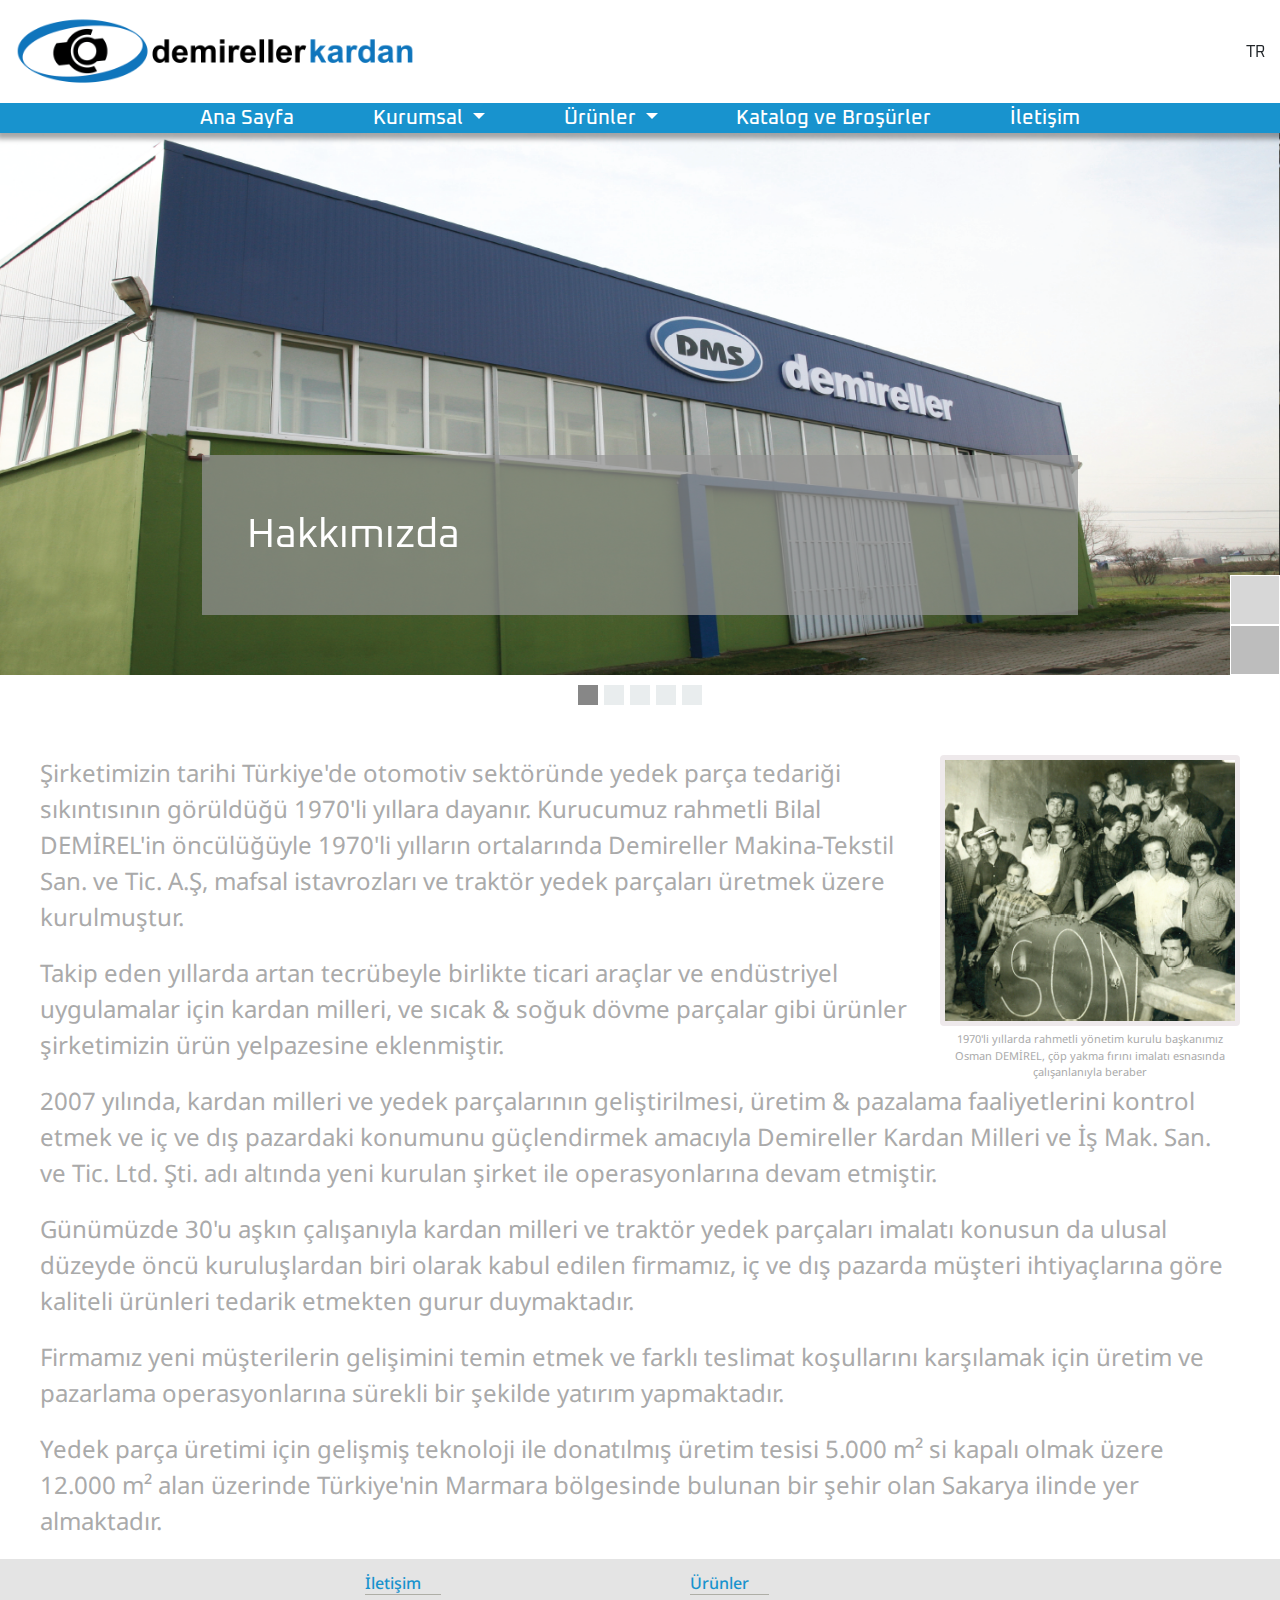
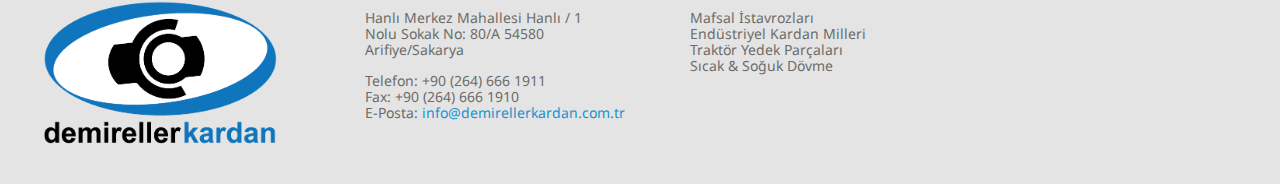
==== about.html @ e123c702 "temizlik" ====
<!DOCTYPE html>
<html lang="tr">

<head>
    <meta charset="UTF-8">
    <meta name="viewport" content="width=device-width, initial-scale=1.0">
    <title>Demireller</title>

    <link rel="preconnect" href="https://fonts.googleapis.com">
    <link rel="preconnect" href="https://fonts.gstatic.com" crossorigin>
    <link
        href="https://fonts.googleapis.com/css2?family=Roboto:ital,wght@0,100;0,300;0,400;0,500;0,700;0,900;1,100;1,300;1,400;1,500;1,700;1,900&display=swap"
        rel="stylesheet">


    <link rel="stylesheet" href="https://cdn.jsdelivr.net/npm/bootstrap@4.0.0/dist/css/bootstrap.min.css"
        integrity="sha384-Gn5384xqQ1aoWXA+058RXPxPg6fy4IWvTNh0E263XmFcJlSAwiGgFAW/dAiS6JXm" crossorigin="anonymous">
    <script src="https://code.jquery.com/jquery-3.2.1.slim.min.js"
        integrity="sha384-KJ3o2DKtIkvYIK3UENzmM7KCkRr/rE9/Qpg6aAZGJwFDMVNA/GpGFF93hXpG5KkN"
        crossorigin="anonymous"></script>
    <script src="https://cdn.jsdelivr.net/npm/popper.js@1.12.9/dist/umd/popper.min.js"
        integrity="sha384-ApNbgh9B+Y1QKtv3Rn7W3mgPxhU9K/ScQsAP7hUibX39j7fakFPskvXusvfa0b4Q"
        crossorigin="anonymous"></script>
    <script src="https://cdn.jsdelivr.net/npm/bootstrap@4.0.0/dist/js/bootstrap.min.js"
        integrity="sha384-JZR6Spejh4U02d8jOt6vLEHfe/JQGiRRSQQxSfFWpi1MquVdAyjUar5+76PVCmYl"
        crossorigin="anonymous"></script>

    <link rel="stylesheet" href="https://cdnjs.cloudflare.com/ajax/libs/font-awesome/6.5.2/css/all.min.css"
        integrity="sha512-SnH5WK+bZxgPHs44uWIX+LLJAJ9/2PkPKZ5QiAj6Ta86w+fsb2TkcmfRyVX3pBnMFcV7oQPJkl9QevSCWr3W6A=="
        crossorigin="anonymous" referrerpolicy="no-referrer" />
    <link rel="stylesheet" href="style/normalization.css">

    <script src="./scripts/slider.js"></script>
    <script src="./scripts/homepage.js"></script>
    <script src="./scripts/about.js"></script>

</head>

<body id="dk-body" class="dk-about">
    <div class="dk-top">
        <header class="dk-header">
            <div class="logo">
                <img src="assets/images/logoYatay.png" alt="Demireller Logo">
            </div>
            <div class="languages">
                <div class="languages-icon">
                    <i class="fa-solid fa-globe"></i>
                </div>
                <ul class="languages-list">
                    <li>TR</li>
                </ul>
            </div>
        </header>

        <nav class="navbar navbar-expand-lg navbar-light bg-light dk-nav">
            <button class="navbar-toggler" type="button" data-toggle="collapse" data-target="#navbarSupportedContent"
                aria-controls="navbarSupportedContent" aria-expanded="false" aria-label="Toggle navigation">
                <span class="navbar-toggler-icon"></span>
            </button>

            <div class="collapse navbar-collapse" id="navbarSupportedContent">
                <ul class="navbar-nav mr-auto ">
                    <li class="nav-item">
                        <a class="nav-link" href="index.html">Ana Sayfa </a>
                    </li>
                    <li class="nav-item dropdown">
                        <a class="nav-link dropdown-toggle" href="#" id="navbarDropdown" role="button"
                            data-toggle="dropdown" aria-haspopup="true" aria-expanded="false">
                            Kurumsal
                        </a>
                        <div class="dropdown-menu" aria-labelledby="navbarDropdown">
                            <a class="dropdown-item active" href="about.html">Hakkımızda</a>
                            <a class="dropdown-item" href="history.html">Tarihçe</a>
                            <a class="dropdown-item" href="quality.html">Kalite</a>
                            <a class="dropdown-item" href="worldWide.html">Dış Pazarlar</a>
                        </div>
                    </li>
                    <li class="nav-item dropdown">
                        <a class="nav-link dropdown-toggle" href="#" id="navbarDropdown" role="button"
                            data-toggle="dropdown" aria-haspopup="true" aria-expanded="false">
                            Ürünler
                        </a>
                        <div class="dropdown-menu" aria-labelledby="navbarDropdown">
                            <a class="dropdown-item" href="mafsalIstafroz.html">Mafsal İstavrozları</a>
                            <a class="dropdown-item" href="kardanMiller.html">Endüstriyel Kardan Milleri</a>
                            <a class="dropdown-item" href="traktor.html">Traktör Yedek Parçaları</a>
                            <a class="dropdown-item" href="hotCold.html">Sıcak & Soğuk Dövme</a>
                        </div>
                    </li>
                    <li class="nav-item active">
                        <a class="nav-link" href="catalog.html">Katalog ve Broşürler </a>
                    </li>
                    <li class="nav-item active">
                        <a class="nav-link" href="contact.html">İletişim </a>
                    </li>
                </ul>
            </div>
        </nav>
    </div>

    <div id="carouselExampleIndicators" class="carousel slide" data-ride="carousel">
        <div class="slider-message">
            <p>Hakkımızda</p>
        </div>

        <div class="slider-icons">
            <div class="slider-mail"><a href="contact.html"><i class="fa-solid fa-envelope"></i></a></div>
            <div class="slider-mail"><a href="catalog.html"><i class="fa-solid fa-download"></i></a></div>
        </div>
        <ol class="carousel-indicators">
            <li data-target="#carouselExampleIndicators" data-slide-to="0" class="active"></li>
            <li data-target="#carouselExampleIndicators" data-slide-to="1"></li>
            <li data-target="#carouselExampleIndicators" data-slide-to="2"></li>
            <li data-target="#carouselExampleIndicators" data-slide-to="3"></li>
            <li data-target="#carouselExampleIndicators" data-slide-to="4"></li>
        </ol>
        <div class="carousel-inner">
            <div class="carousel-item active">
                <img class="d-block w-100" src="./assets/images/about/Slider1_.png" alt="First slide">
            </div>
            <div class="carousel-item">
                <img class="d-block w-100" src="./assets/images/about/Slider2_1.png" alt="First slide">

            </div>
            <div class="carousel-item">
                <img class="d-block w-100" src="./assets/images/about/Slider3_1.png" alt="First slide">

            </div>
            <div class="carousel-item">
                <img class="d-block w-100" src="./assets/images/about/Slider4_1.png" alt="First slide">

            </div>
            <div class="carousel-item">
                <img class="d-block w-100" src="./assets/images/about/Slider5_1.png" alt="First slide">

            </div>
        </div>
        <a class="carousel-control-prev carousel-control" href="#carouselExampleIndicators" role="button"
            data-slide="prev">
            <i class="fa-solid fa-angle-left"></i>
            <span class="sr-only">Previous</span>
        </a>
        <a class="carousel-control-next carousel-control" href="#carouselExampleIndicators" role="button"
            data-slide="next">
            <i class="fa-solid fa-angle-right"></i>
            <span class="sr-only">Next</span>
        </a>
    </div>



    <div class="dk-about-text">

        <div class="dk-about-text-image">
            <div class="dk-about-text-part">
                <p class="dk-about-paragraph">
                    Şirketimizin tarihi Türkiye'de otomotiv sektöründe yedek parça tedariği sıkıntısının görüldüğü
                    1970'li yıllara
                    dayanır. Kurucumuz rahmetli Bilal DEMİREL'in öncülüğüyle 1970'li yılların ortalarında Demireller
                    Makina-Tekstil
                    San. ve Tic. A.Ş, mafsal istavrozları ve traktör yedek parçaları üretmek üzere kurulmuştur.
                </p>
                <p class="dk-about-paragraph dk-about-second-paragraph ">
                    Takip eden yıllarda artan tecrübeyle birlikte ticari araçlar ve endüstriyel uygulamalar için kardan
                    milleri, ve
                    sıcak & soğuk dövme parçalar gibi ürünler şirketimizin ürün yelpazesine eklenmiştir.
                </p>
            </div>
            <div class="dk-about-image-part">
                <div class="dk-about-image">
                    <img src="assets/images/history/osmanDemirel.png" alt="Osman Demirel ve Çalışanlarının Fotoğrafı"
                        title="Osman Demirel">
                </div>
                <p>1970'li yıllarda rahmetli yönetim kurulu başkanımız Osman DEMİREL, çöp yakma fırını imalatı esnasında
                    çalışanlanıyla beraber</p>
            </div>
        </div>

        <div class="dk-about-paragraphs">

            <p class="dk-about-paragraph">2007 yılında, kardan milleri ve yedek parçalarının geliştirilmesi, üretim &
                pazalama faaliyetlerini
                kontrol
                etmek ve iç ve dış pazardaki konumunu güçlendirmek amacıyla Demireller Kardan Milleri ve İş Mak.
                San. ve Tic.
                Ltd. Şti. adı altında yeni kurulan şirket ile operasyonlarına devam etmiştir.</p>
            <p class="dk-about-paragraph">Günümüzde 30'u aşkın çalışanıyla kardan milleri ve traktör yedek parçaları
                imalatı
                konusun da ulusal
                düzeyde
                öncü kuruluşlardan biri olarak kabul edilen firmamız, iç ve dış pazarda müşteri ihtiyaçlarına göre
                kaliteli
                ürünleri tedarik etmekten gurur duymaktadır.</p>
            <p class="dk-about-paragraph">Firmamız yeni müşterilerin gelişimini temin etmek ve farklı teslimat
                koşullarını
                karşılamak için
                üretim ve
                pazarlama operasyonlarına sürekli bir şekilde yatırım yapmaktadır.</p>
            <p class="dk-about-paragraph">Yedek parça üretimi için gelişmiş teknoloji ile donatılmış üretim tesisi
                5.000 m&sup2
                si kapalı olmak
                üzere 12.000 m&sup2
                alan üzerinde Türkiye'nin Marmara bölgesinde bulunan bir şehir olan Sakarya ilinde yer almaktadır.
            </p>

        </div>

    </div>



    <footer class="dk-footer">
        <div class="dk-footer-container">
            <div class="dk-footer-logo">
                <img src="assets/images/logoDikey.png" alt="Demireller Logo">
            </div>
            <div class="dk-footer-contact">
                <h6 class="dk-footer-heading dk-main-blue">İletişim</h6>
                <p class="dk-footer-address">Hanlı Merkez Mahallesi Hanlı / 1 Nolu Sokak No: 80/A 54580 Arifiye/Sakarya
                </p>
                <div class="dk-footer-contact">
                    <p>Telefon: +90 (264) 666 1911</p>
                    <p>Fax: +90 (264) 666 1910</p>
                    <p>E-Posta: <a href="mailto:info@demirellerkardan.com.tr"><span
                                class="dk-main-blue dk-footer-main">info@demirellerkardan.com.tr</span></a></p>
                </div>
            </div>
            <div class="dk-footer-products">
                <h6 class="dk-footer-heading dk-main-blue">Ürünler</h6>
                <ul>
                    <li class="dk-footer-links"><a href="mafsalIstafroz.html">Mafsal İstavrozları</a></li>
                    <li class="dk-footer-links"><a href="kardanMiller.html">Endüstriyel Kardan Milleri</a></li>
                    <li class="dk-footer-links"><a href="traktor.html">Traktör Yedek Parçaları</a></li>
                    <li class="dk-footer-links"><a href="hotCold.html">Sıcak & Soğuk Dövme</a></li>
                </ul>
            </div>
            <div class="dk-footer-social">
                <a href="#"><i class="fa-brands fa-instagram"></i></a>
                <i class="fa-solid fa-circle"></i>
                <a href="#"><i class="fa-brands fa-square-facebook"></i></a>
                <i class="fa-solid fa-circle"></i>
                <a href="#"><i class="fa-brands fa-linkedin"></i></a>
            </div>
            <a title="Başa Dön" class="dk-go-top" href="#dk-body"><i class="fa-solid fa-square-caret-up"></i> </a>
        </div>
    </footer>


</body>

</html>
---- style/normalization.css ----
@import url(settings.css);
@import url(homepage.css);
@import url(about.css);
@import url(history.css);
@import url(quality.css);
@import url(worldWide.css);
@import url(mafsalIstavrozlar.css);
@import url(kardanmiller.css);
@import url(traktor.css);
@import url(hotCold.css);
@import url(catalog.css);
@import url(contact.css);
/* Fonts */
@import url("https://fonts.googleapis.com/css2?family=Oxanium:wght@200..800&display=swap");
@import url("https://fonts.googleapis.com/css2?family=Noto+Sans:ital,wght@0,100..900;1,100..900&family=Oxanium:wght@200..800&display=swap");

*,
div,
ul,
ol,
li,
p,
h1,
h2,
h3,
h4,
h5,
h6 {
  padding: 0;
  margin: 0;
  box-sizing: border-box;
  font-family: "Noto Sans", sans-serif;
}
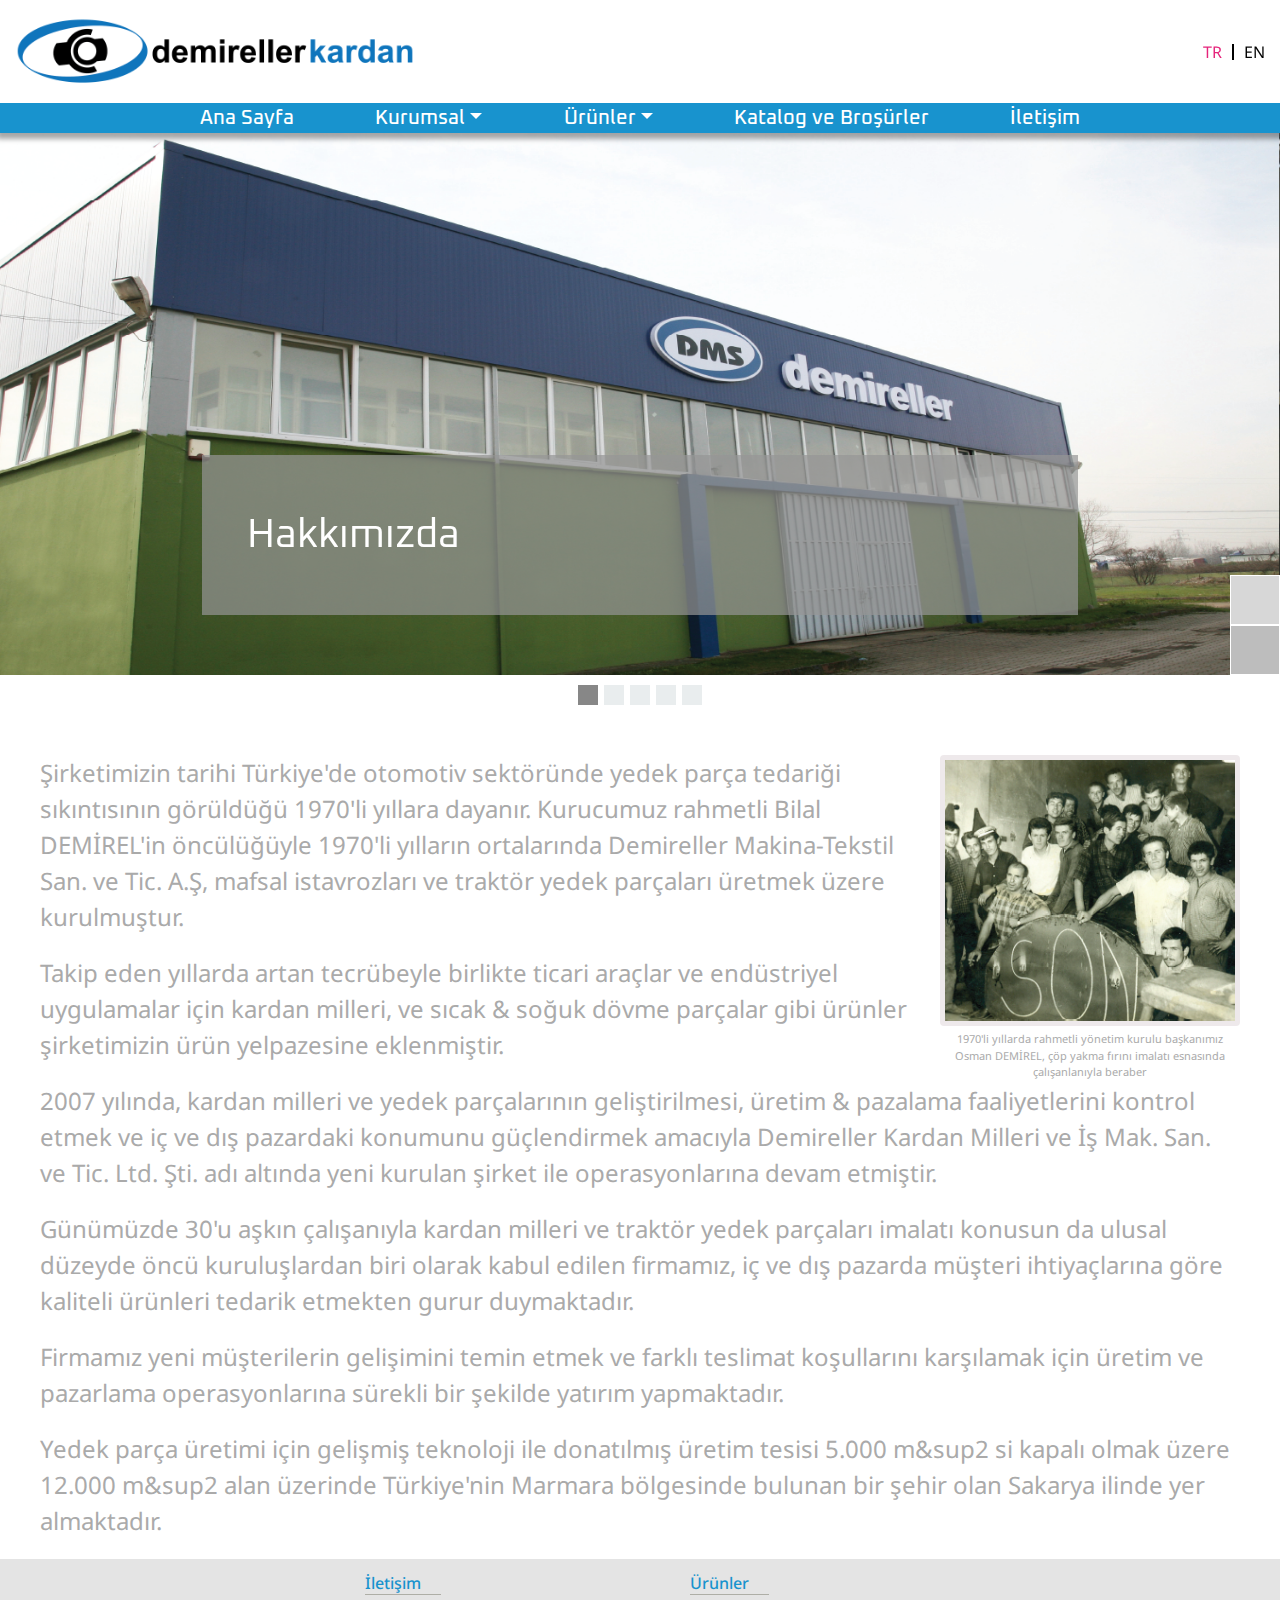
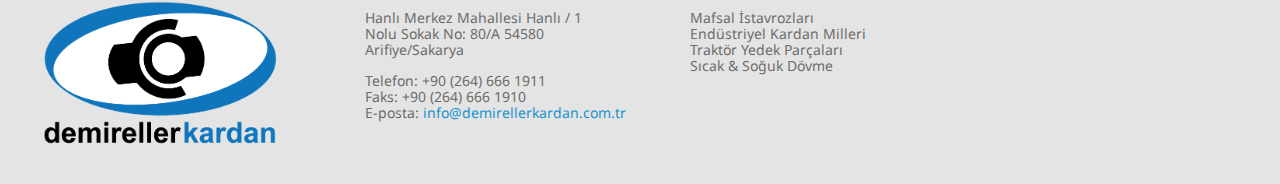
==== commit 08e611ad: "language" ====
--- a/about.html
+++ b/about.html
@@ -33,6 +33,8 @@
     <script src="./scripts/slider.js"></script>
     <script src="./scripts/homepage.js"></script>
     <script src="./scripts/about.js"></script>
+    <script src="./scripts/config.js"></script>
+    <script src="scripts/script.js"></script>
 
 </head>
 
@@ -47,7 +49,8 @@
                     <i class="fa-solid fa-globe"></i>
                 </div>
                 <ul class="languages-list">
-                    <li>TR</li>
+                    <li class="dk-lang-tr dk-selected-lang" data-lang-code="tr">TR</li>
+                    <li class="dk-lang-en" data-lang-code="en">EN</li>
                 </ul>
             </div>
         </header>
@@ -57,41 +60,38 @@
                 aria-controls="navbarSupportedContent" aria-expanded="false" aria-label="Toggle navigation">
                 <span class="navbar-toggler-icon"></span>
             </button>
-
             <div class="collapse navbar-collapse" id="navbarSupportedContent">
                 <ul class="navbar-nav mr-auto ">
-                    <li class="nav-item">
-                        <a class="nav-link" href="index.html">Ana Sayfa </a>
+                    <li class="nav-item active">
+                        <a class="nav-link" href="index.html" data-lang="menuHome"></a>
                     </li>
                     <li class="nav-item dropdown">
-                        <a class="nav-link dropdown-toggle" href="#" id="navbarDropdown" role="button"
-                            data-toggle="dropdown" aria-haspopup="true" aria-expanded="false">
-                            Kurumsal
+                        <a class="nav-link dropdown-toggle" data-lang="menuCorporate" href="#" id="navbarDropdown"
+                            role="button" data-toggle="dropdown" aria-haspopup="true" aria-expanded="false">
                         </a>
                         <div class="dropdown-menu" aria-labelledby="navbarDropdown">
-                            <a class="dropdown-item active" href="about.html">Hakkımızda</a>
-                            <a class="dropdown-item" href="history.html">Tarihçe</a>
-                            <a class="dropdown-item" href="quality.html">Kalite</a>
-                            <a class="dropdown-item" href="worldWide.html">Dış Pazarlar</a>
+                            <a class="dropdown-item" data-lang="menuAbout" href="#"></a>
+                            <a class="dropdown-item" data-lang="menuHistory" href="history.html"></a>
+                            <a class="dropdown-item" data-lang="menuQuality" href="quality.html"></a>
+                            <a class="dropdown-item" data-lang="menuWorldwide" href="worldWide.html"></a>
                         </div>
                     </li>
                     <li class="nav-item dropdown">
-                        <a class="nav-link dropdown-toggle" href="#" id="navbarDropdown" role="button"
-                            data-toggle="dropdown" aria-haspopup="true" aria-expanded="false">
-                            Ürünler
+                        <a class="nav-link dropdown-toggle" data-lang="menuProduct" href="#" id="navbarDropdown"
+                            role="button" data-toggle="dropdown" aria-haspopup="true" aria-expanded="false">
                         </a>
                         <div class="dropdown-menu" aria-labelledby="navbarDropdown">
-                            <a class="dropdown-item" href="mafsalIstafroz.html">Mafsal İstavrozları</a>
-                            <a class="dropdown-item" href="kardanMiller.html">Endüstriyel Kardan Milleri</a>
-                            <a class="dropdown-item" href="traktor.html">Traktör Yedek Parçaları</a>
-                            <a class="dropdown-item" href="hotCold.html">Sıcak & Soğuk Dövme</a>
+                            <a class="dropdown-item" data-lang="menuMafsal" href="mafsalIstafroz.html"></a>
+                            <a class="dropdown-item" data-lang="menuKardan" href="kardanMiller.html"></a>
+                            <a class="dropdown-item" data-lang="menuTractor" href="traktor.html"></a>
+                            <a class="dropdown-item" data-lang="menuHot" href="hotCold.html"></a>
                         </div>
                     </li>
                     <li class="nav-item active">
-                        <a class="nav-link" href="catalog.html">Katalog ve Broşürler </a>
+                        <a class="nav-link" data-lang="menuCatalog" href="catalog.html"> </a>
                     </li>
                     <li class="nav-item active">
-                        <a class="nav-link" href="contact.html">İletişim </a>
+                        <a class="nav-link" data-lang="menuContact" href="contact.html"> </a>
                     </li>
                 </ul>
             </div>
@@ -100,7 +100,7 @@
 
     <div id="carouselExampleIndicators" class="carousel slide" data-ride="carousel">
         <div class="slider-message">
-            <p>Hakkımızda</p>
+            <p data-lang="aboutTitle"></p>
         </div>
 
         <div class="slider-icons">
@@ -153,61 +153,30 @@
 
         <div class="dk-about-text-image">
             <div class="dk-about-text-part">
-                <p class="dk-about-paragraph">
-                    Şirketimizin tarihi Türkiye'de otomotiv sektöründe yedek parça tedariği sıkıntısının görüldüğü
-                    1970'li yıllara
-                    dayanır. Kurucumuz rahmetli Bilal DEMİREL'in öncülüğüyle 1970'li yılların ortalarında Demireller
-                    Makina-Tekstil
-                    San. ve Tic. A.Ş, mafsal istavrozları ve traktör yedek parçaları üretmek üzere kurulmuştur.
+                <p class="dk-about-paragraph" data-lang="aboutP1">
+
                 </p>
-                <p class="dk-about-paragraph dk-about-second-paragraph ">
-                    Takip eden yıllarda artan tecrübeyle birlikte ticari araçlar ve endüstriyel uygulamalar için kardan
-                    milleri, ve
-                    sıcak & soğuk dövme parçalar gibi ürünler şirketimizin ürün yelpazesine eklenmiştir.
-                </p>
+                <p class="dk-about-paragraph dk-about-second-paragraph " data-lang="aboutP2"></p>
             </div>
             <div class="dk-about-image-part">
                 <div class="dk-about-image">
                     <img src="assets/images/history/osmanDemirel.png" alt="Osman Demirel ve Çalışanlarının Fotoğrafı"
                         title="Osman Demirel">
                 </div>
-                <p>1970'li yıllarda rahmetli yönetim kurulu başkanımız Osman DEMİREL, çöp yakma fırını imalatı esnasında
-                    çalışanlanıyla beraber</p>
+                <p data-lang="aboutImage"></p>
             </div>
         </div>
 
         <div class="dk-about-paragraphs">
 
-            <p class="dk-about-paragraph">2007 yılında, kardan milleri ve yedek parçalarının geliştirilmesi, üretim &
-                pazalama faaliyetlerini
-                kontrol
-                etmek ve iç ve dış pazardaki konumunu güçlendirmek amacıyla Demireller Kardan Milleri ve İş Mak.
-                San. ve Tic.
-                Ltd. Şti. adı altında yeni kurulan şirket ile operasyonlarına devam etmiştir.</p>
-            <p class="dk-about-paragraph">Günümüzde 30'u aşkın çalışanıyla kardan milleri ve traktör yedek parçaları
-                imalatı
-                konusun da ulusal
-                düzeyde
-                öncü kuruluşlardan biri olarak kabul edilen firmamız, iç ve dış pazarda müşteri ihtiyaçlarına göre
-                kaliteli
-                ürünleri tedarik etmekten gurur duymaktadır.</p>
-            <p class="dk-about-paragraph">Firmamız yeni müşterilerin gelişimini temin etmek ve farklı teslimat
-                koşullarını
-                karşılamak için
-                üretim ve
-                pazarlama operasyonlarına sürekli bir şekilde yatırım yapmaktadır.</p>
-            <p class="dk-about-paragraph">Yedek parça üretimi için gelişmiş teknoloji ile donatılmış üretim tesisi
-                5.000 m&sup2
-                si kapalı olmak
-                üzere 12.000 m&sup2
-                alan üzerinde Türkiye'nin Marmara bölgesinde bulunan bir şehir olan Sakarya ilinde yer almaktadır.
-            </p>
+            <p class="dk-about-paragraph" data-lang="aboutP3"></p>
+            <p class="dk-about-paragraph" data-lang="aboutP4"></p>
+            <p class="dk-about-paragraph" data-lang="aboutP5"></p>
+            <p class="dk-about-paragraph" data-lang="aboutP6"></p>
 
         </div>
 
     </div>
-
-
 
     <footer class="dk-footer">
         <div class="dk-footer-container">
@@ -215,23 +184,24 @@
                 <img src="assets/images/logoDikey.png" alt="Demireller Logo">
             </div>
             <div class="dk-footer-contact">
-                <h6 class="dk-footer-heading dk-main-blue">İletişim</h6>
+                <h6 class="dk-footer-heading dk-main-blue" data-lang="menuContact"></h6>
                 <p class="dk-footer-address">Hanlı Merkez Mahallesi Hanlı / 1 Nolu Sokak No: 80/A 54580 Arifiye/Sakarya
                 </p>
                 <div class="dk-footer-contact">
-                    <p>Telefon: +90 (264) 666 1911</p>
-                    <p>Fax: +90 (264) 666 1910</p>
-                    <p>E-Posta: <a href="mailto:info@demirellerkardan.com.tr"><span
+                    <p><span data-lang="phone"></span>: +90 (264) 666 1911</p>
+                    <p><span data-lang="fax"></span>: +90 (264) 666 1910</p>
+                    <p><span data-lang="email"></span>: <a href="mailto:info@demirellerkardan.com.tr"><span
                                 class="dk-main-blue dk-footer-main">info@demirellerkardan.com.tr</span></a></p>
                 </div>
             </div>
             <div class="dk-footer-products">
-                <h6 class="dk-footer-heading dk-main-blue">Ürünler</h6>
+                <h6 class="dk-footer-heading dk-main-blue" data-lang="menuProduct"></h6>
                 <ul>
-                    <li class="dk-footer-links"><a href="mafsalIstafroz.html">Mafsal İstavrozları</a></li>
-                    <li class="dk-footer-links"><a href="kardanMiller.html">Endüstriyel Kardan Milleri</a></li>
-                    <li class="dk-footer-links"><a href="traktor.html">Traktör Yedek Parçaları</a></li>
-                    <li class="dk-footer-links"><a href="hotCold.html">Sıcak & Soğuk Dövme</a></li>
+                    <li class="dk-footer-links"><a href="mafsalIstafroz.html" data-lang="menuMafsal"></a></li>
+                    <li class="dk-footer-links"><a href="kardanMiller.html" data-lang="menuKardan"></a></li>
+                    <li class="dk-footer-links"><a href="traktor.html" data-lang="menuTractor"></a></li>
+                    <li class="dk-footer-links"><a href="hotCold.html" data-lang="menuHot"></a>
+                    </li>
                 </ul>
             </div>
             <div class="dk-footer-social">
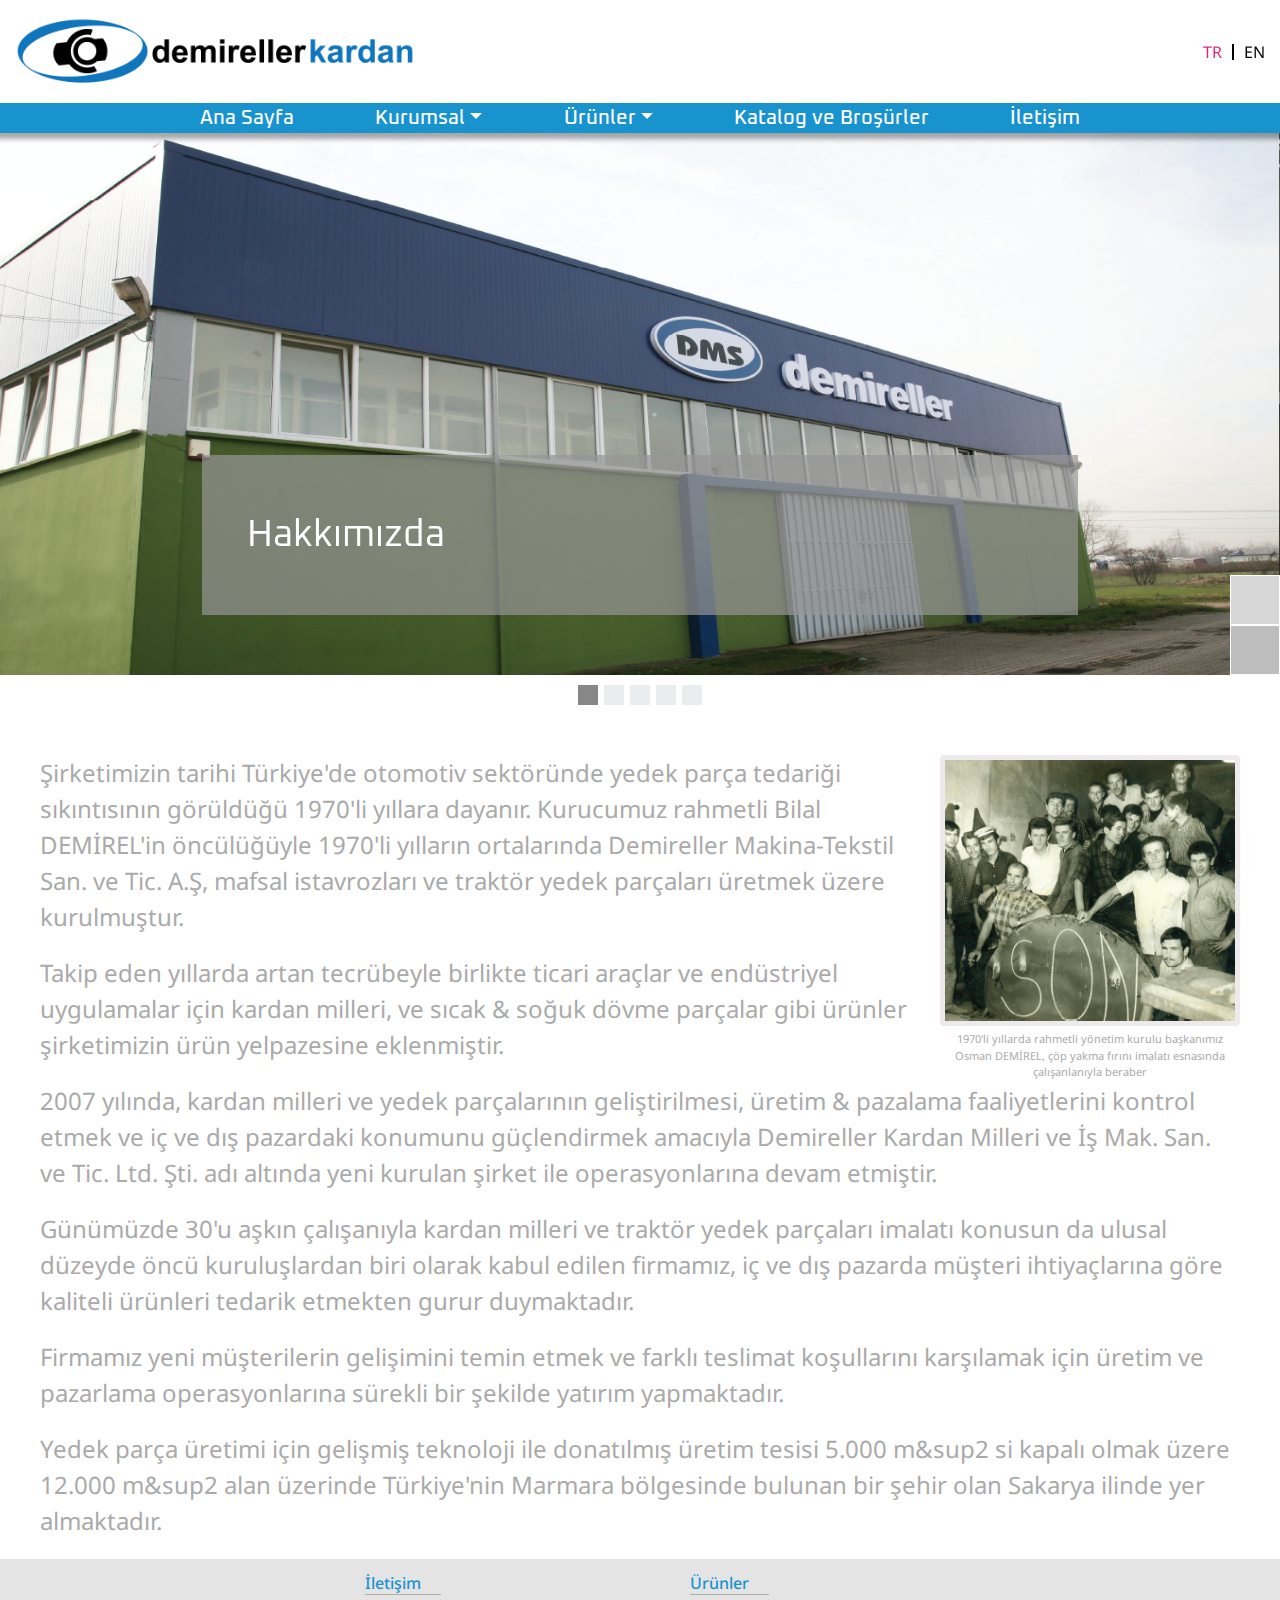
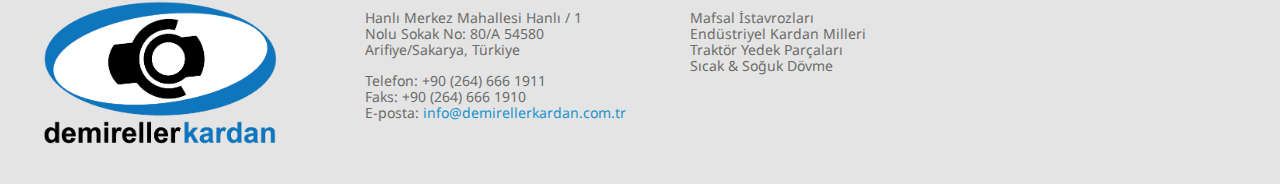
==== commit 00e308f7: "language" ====
--- a/about.html
+++ b/about.html
@@ -185,7 +185,8 @@
             </div>
             <div class="dk-footer-contact">
                 <h6 class="dk-footer-heading dk-main-blue" data-lang="menuContact"></h6>
-                <p class="dk-footer-address">Hanlı Merkez Mahallesi Hanlı / 1 Nolu Sokak No: 80/A 54580 Arifiye/Sakarya
+                <p class="dk-footer-address">Hanlı Merkez Mahallesi Hanlı / 1 Nolu Sokak No: 80/A 54580 Arifiye/Sakarya,
+                    Türkiye
                 </p>
                 <div class="dk-footer-contact">
                     <p><span data-lang="phone"></span>: +90 (264) 666 1911</p>
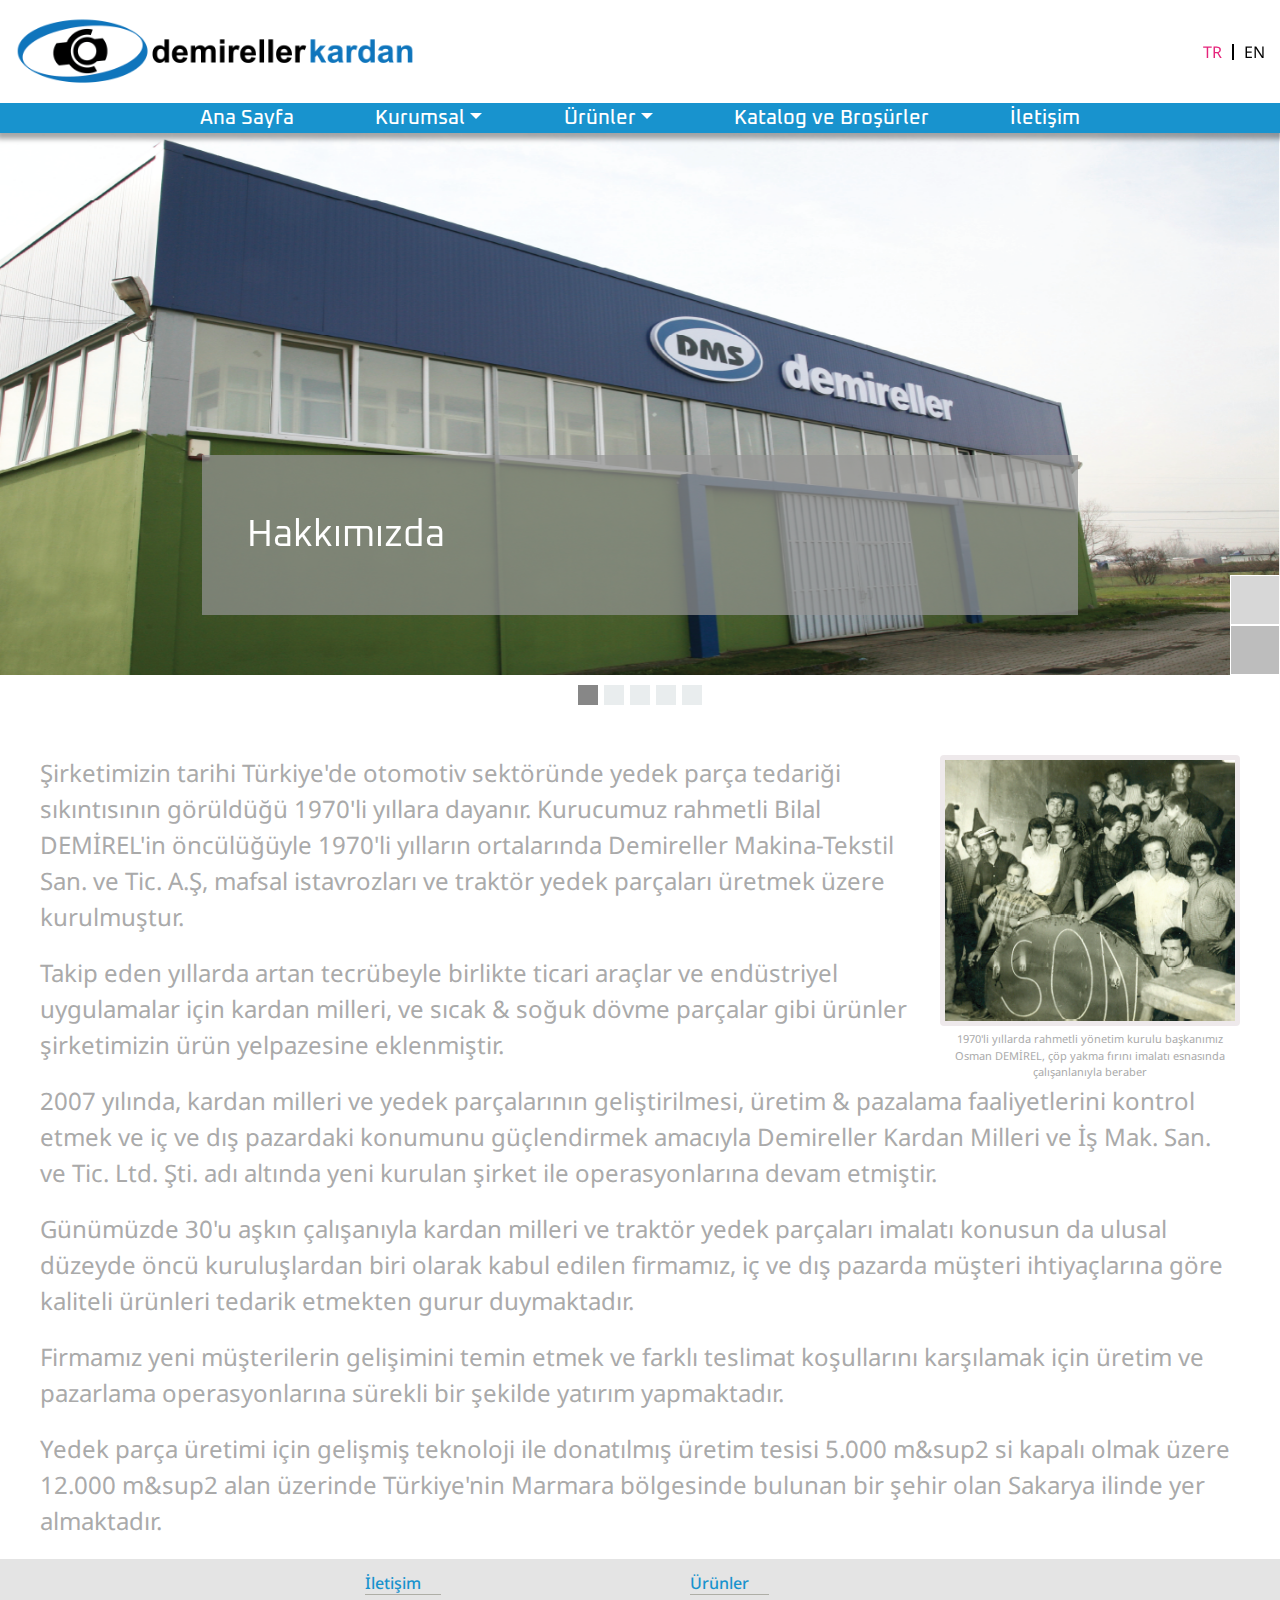
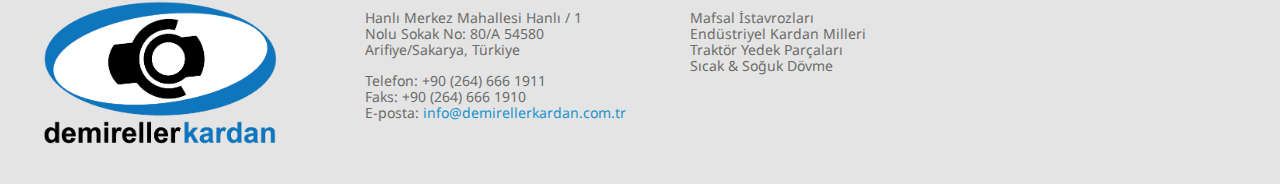
==== commit d0b29481: "slider düzenleme" ====
--- a/about.html
+++ b/about.html
@@ -132,7 +132,6 @@
             </div>
             <div class="carousel-item">
                 <img class="d-block w-100" src="./assets/images/about/Slider5_1.png" alt="First slide">
-
             </div>
         </div>
         <a class="carousel-control-prev carousel-control" href="#carouselExampleIndicators" role="button"
